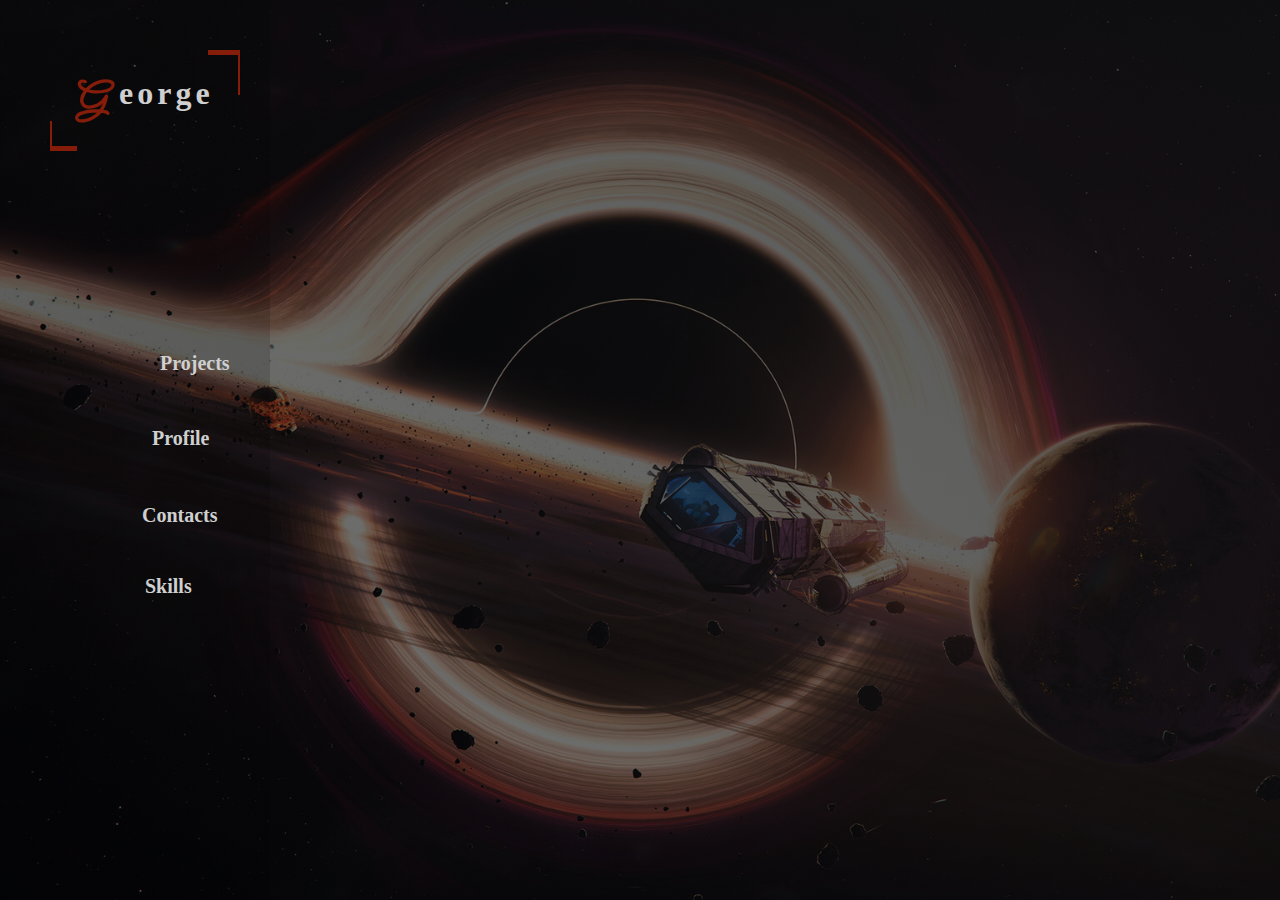
==== contacts.html @ c09df075 "Add files via upload" ====
<!DOCTYPE html>
<html>
    <head>
        <meta charset="utf-8" />
        <meta http-equiv="X-UA-Compatible" content="IE=edge" />
        <title>Portfolio</title>
        <meta name="description" content="" />
        <meta name="viewport" content="width=device-width, initial-scale=1" />
        <link rel="stylesheet" href="/styles/styles.css" />
        <link
          href="https://css.gg/css?=|code-slash|info|phone|toolbox|user"
          rel="stylesheet"
        />
      </head>
    <body>
        <div class="container">
                  <!-- ============ SIDE BAR START ======= -->
      <div class="left-content">
        <div class="background">

        </div>
        <h1 class="the-name"><a href="#"><span>G</span>eorge</a></h1>
        <nav class="nav-menu">
          <li>
            <a href="#"
              ><i class="gg gg-code-slash"></i>
              <p class="side-p">Projects</p></a>
          </li>
          <li>
            <a href="/index (1).html"
              ><i class="gg gg-user"></i>
              <p class="side-p">Profile</p></a
            >
          </li>
          <li>
            <a href="/contacts.html"
              ><i class="gg gg-phone"></i>
              <p class="side-p cont">Contacts</p></a
            >
          </li>
          <li>
            <a href="#"
              ><i class="gg gg-toolbox"></i>
              <a href="#"><p class="side-p ski">Skills</p></a></a
            >
          </li>
        </nav>
      </div>
      <!-- ============ SIDE BAR END ======= -->
        </div>
    </body>
</html>
---- styles/styles.css ----
@import url('https://fonts.googleapis.com/css2?family=Meow+Script&family=Playfair+Display+SC:ital@0;1&display=swap');
@import url('https://fonts.googleapis.com/css2?family=Aboreto&display=swap');
@import url('https://fonts.googleapis.com/css2?family=Voces&display=swap');
:root {
    --white-list-500: rgb(207, 207, 207);
    --orange-something-600: rgb(133, 29, 10);
}
* {
    box-sizing: border-box;
    outline: none;
    margin: 0;
    padding: 0;
}
body {
    color: var(--white-list-500);
    background-size: cover;
    background-image: linear-gradient(45deg, rgba(0, 0, 0, 0.52), rgba(17, 17, 17, 0.73)),
    url('/images/1311860.jpeg');

}
.container {
    display: flex;
}
/*
    ! =================== SIDEBAR START =================== !
*/
.left-content {
    min-height: 100vh;
    padding-left: 50px;
    padding-top: 50px;
    text-decoration: none;
    list-style-type: none;
    height: 100%;
    left: 240;
    top: 0;
    right: 0;
    z-index: 10;
    width: 270px;
    position: sticky;
}
.background {
    background: linear-gradient(rgba(0, 0, 0, 0.75), rgba(0, 0, 0, 0.75));
    filter: alpha(opacity=60);
    opacity: 0.2;
    position: absolute;
    top: 0;
    left: 0;
    height: 100%;
    width: 100%;
}
li {
    display: flex;
    margin-top: 20px;
    font-size: 20px;
    font-weight: 700;
    text-align: center;
}
a {
    color: var(--white-list-500);
    text-decoration: none;
    display: flex;
    cursor: pointer;
}
span {
    font-family: 'Meow Script', cursive;
    margin-right: 5px;
    font-size: 50px;
    color: var(--orange-something-600);
    margin-top: -10px;
}
.left-content > .the-name > a::before {
    content: "";
    position: absolute;
    width: 25px;
    height: 25px;
    border-left: 2px solid var(--orange-something-600);
    border-bottom: 5px solid var(--orange-something-600);
    left: 0;
    bottom: 0;
    transition: transform 0.5s ease-out,width 1s,height 1.5s,border-bottom 2s;
}
.left-content > .the-name > a:hover::before {
    transform: scaleX(1);
    transform-origin: center;
    width: 188px;
    height: 96px;
    border-bottom: 2px solid var(--orange-something-600); 
}
.left-content > .the-name > a::after {
    transform: scaleX(1);
    content: "";
    position: absolute;
    width:  30px;
    height: 40px;
    border-right: 2px solid var(--orange-something-600);
    border-top: 5px solid var(--orange-something-600);
    right: 0;
    margin-right: -20px; /* ? strange way to move this shit */
    top: 0;
    transition: transform 0.5s ease-out,width 1s,height 1.5s,border-top 2s;
    transform-origin: right;
}
.left-content > .the-name > a:hover::after{
    transform: scaleX(1);
    transform-origin: center;
    width: 188px;
    height: 97px;
    border-top: 2px solid var(--orange-something-600);
} 
.the-name {
    margin-right: 50px;
    margin-bottom: 200px;
    padding: 25px;
    letter-spacing: 4px;
    position: relative;
}
.gg { /* * FOR ICONS */
    box-sizing: border-box;
    position: relative;
    display: block;
    width: 80px;
    height: 50px;
    margin-top: 5px;
    margin-right: 20px;
    color: var(--orange-something-600);
}
.gg-code-slash {
    margin-right: 25px;
    margin-left: 5px;
}
.gg-user {
    margin-right: 22px;
}
.gg-phone {
    margin-right: 12px;
    right: 4px;
}
.gg-toolbox {
    right: 1px;
    margin-right: 15px;
}
.side-p {
    display: inline-block;
    position: relative;
    margin-top: 1px;
}
.cont {
    top: 2px;
}
.ski {
    bottom: 2px;
}
/*   ! ============ RIGHT SIDE ========== ! */
.right-content {
    display: flex;
    font-size: 12px;
    margin-top: 120px;
    text-align: center;
    justify-content: center;
    margin-left: 100px;
    letter-spacing: 2px;
}
.my-name {
    position: relative;
    font-family: 'Voces', cursive;
    font-size: 40px;
    overflow: hidden; /* Ensures the content is not revealed until the animation */
    border-right: .15em solid var(--orange-something-600);
    margin: 0 auto 40px auto;
    letter-spacing: .12em;
    animation: typing-process 2.5s steps(44), blink-border 0.75s step-end infinite;
    white-space: nowrap;
}
@keyframes typing-process {
    from {width: 0}
    to {width: 100%;}
}
@keyframes blink-border {
    from, to { border-color: transparent }
    50% { border-color: var(--orange-something-600); }
  }
.description-me {
    margin-right: 200px;
    margin-top: 70px;
}
.description {
    margin-top: 30px;
    width: 160px;
    letter-spacing: 2px;
    padding: 20px;
    position: relative;
    font-size: 15px;
}
.description::before {
    content: "";
    position: absolute;
    width: 25px;
    height: 30px;
    border-left: 3px solid var(--orange-something-600);
    border-bottom: 5px solid var(--orange-something-600);
    left: 0;
    bottom: 0;
    transition: transform 0.5s ease-out,width 1s,height 1.5s,border-bottom 2s;
}
.description:hover::before {
    transform: scaleX(1);
    transform-origin: center;
    width: 395px;
    height: 157px;
    border-bottom: 2px solid var(--orange-something-600); 
}
.description::after {
    content: "";
    position: absolute;
    width: 40px;
    height: 25px;
    border-right: 3px solid var(--orange-something-600);
    border-top: 5px solid var(--orange-something-600);
    right: 0;
    top: 0;
    margin-right: -240px;
    transition: transform 0.5s ease-out,width 1s,height 1.5s,border-top 2s;
}
.description:hover::after {
    transform: scaleX(1);
    transform-origin: center;
    width: 397px;
    height: 157px;
    border-top: 2px solid var(--orange-something-600); 
}
.my-photo {
    padding: 20px;
}
.hire {
    left: -100px;
    background: linear-gradient(75deg,rgba(98, 29, 31, 0.75), rgba(157, 9, 27, 0.75), rgba(84, 0, 0, 0.75));
    padding: 30px 40px;
    margin-top: 90px;
    font-family: 'Aboreto', cursive;
    color: rgb(155, 155, 155);
    cursor: pointer;
    border-radius: 40px;
    border-bottom-left-radius: 20px;
    transition: all 0.5s ease;
    display: inline-block;
    font-weight: 600;
    position: relative;
}
.hire:hover {
    transform: scale(1.25);
}
.side-p {
    position: relative;
    display: inline-block;
}
.side-p::after {
    content: '';
    position: absolute;
    width: 100%;
    transform: scaleX(0);
    height: 2px;
    margin-top: 30px;
    top: 0;
    left: 0;
    background: linear-gradient(75deg ,rgba(59, 15, 39, 0.75),rgba(54, 8, 78, 0.75),rgba(50,0,90,0.75));
    transform-origin: bottom right;
    transition: transform 0.25s ease-out;
}
.side-p:hover::after {
    transform: scaleX(1);
    transform-origin: bottom left;
}
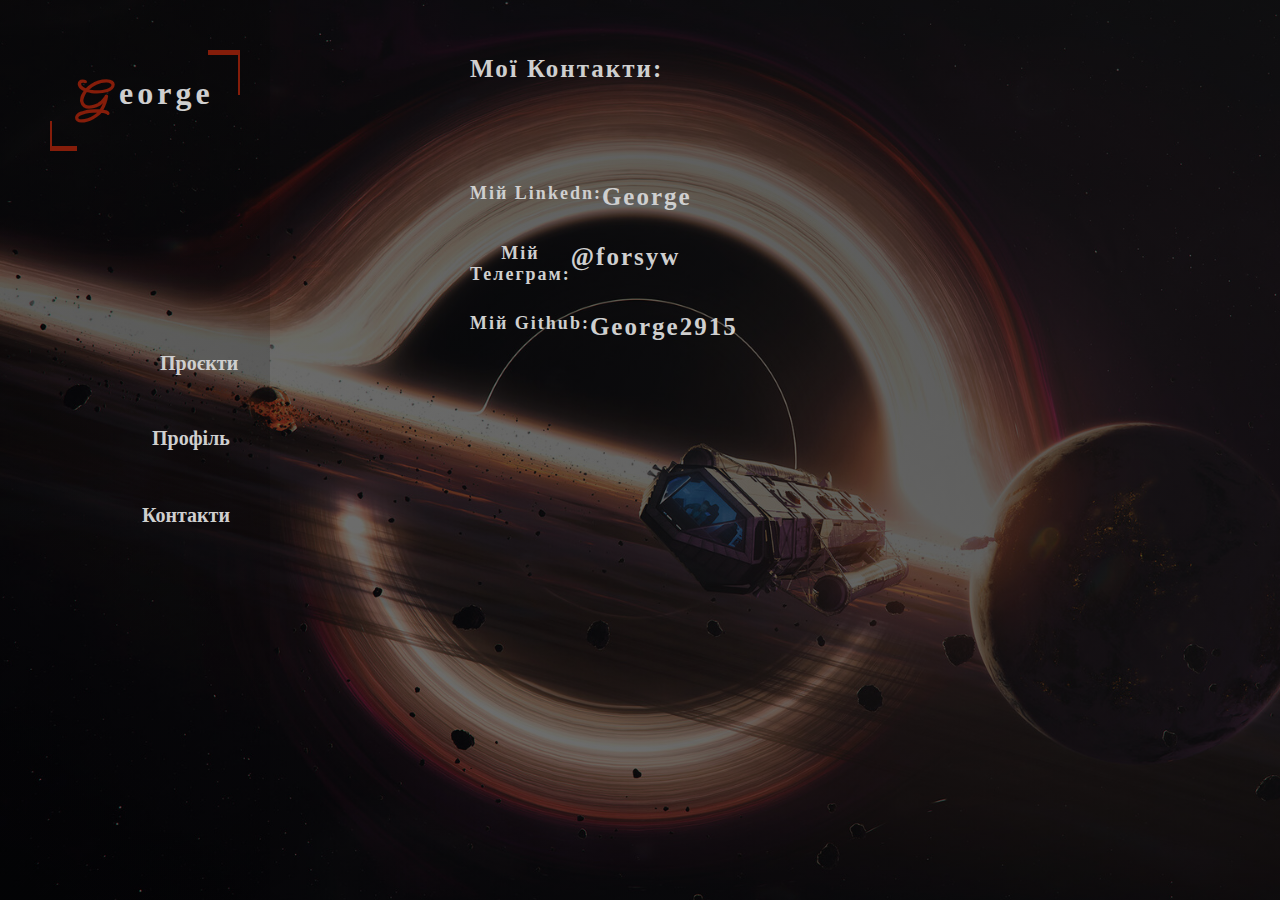
==== commit 974417da: "adding the rest of the pages" ====
--- a/contacts.html
+++ b/contacts.html
@@ -14,39 +14,44 @@
       </head>
     <body>
         <div class="container">
-                  <!-- ============ SIDE BAR START ======= -->
+      <!-- ============ SIDE BAR START ======= -->
       <div class="left-content">
         <div class="background">
 
         </div>
-        <h1 class="the-name"><a href="#"><span>G</span>eorge</a></h1>
+        <h1 class="the-name"><a href="#"><span class="beautifulLetter">G</span>eorge</a></h1>
         <nav class="nav-menu">
           <li>
-            <a href="#"
+            <a href="/projects.html"
               ><i class="gg gg-code-slash"></i>
-              <p class="side-p">Projects</p></a>
+              <p class="side-p">Проєкти</p></a>
           </li>
           <li>
             <a href="/index (1).html"
               ><i class="gg gg-user"></i>
-              <p class="side-p">Profile</p></a
+              <p class="side-p">Профіль</p></a
             >
           </li>
           <li>
             <a href="/contacts.html"
               ><i class="gg gg-phone"></i>
-              <p class="side-p cont">Contacts</p></a
-            >
-          </li>
-          <li>
-            <a href="#"
-              ><i class="gg gg-toolbox"></i>
-              <a href="#"><p class="side-p ski">Skills</p></a></a
+              <p class="side-p cont">Контакти</p></a
             >
           </li>
         </nav>
       </div>
       <!-- ============ SIDE BAR END ======= -->
+      <!-- ============ RIGHT BAR START =========-->
+      <div class="right-content right-contentContacts">
+      <h2 class="h2Contacts">Мої Контакти: </h2>
+        <div class="contacts">
+        <h2 class="linkedn">Мій Linkedn: <a class="linkedn linkednLink" href="linkedin.com/in/george-forsych-0218b7272
+          ">George</a> </h2> 
+        <h2 class="telegram">Мій Телеграм:<a class="linkedn linkednLink" href="#">@forsyw</a></h2>
+        <h2 class="github">Мій Github: <a class="linkedn linkednLink" href="George2915">George2915</a></h2>
         </div>
+      </div>
+ 
+      <!-- =========== RIGHT BAR END ============-->
     </body>
 </html>--- a/styles/styles.css
+++ b/styles/styles.css
@@ -20,6 +20,9 @@
 }
 .container {
     display: flex;
+}
+.undefined {
+    visibility: none;
 }
 /*
     ! =================== SIDEBAR START =================== !
@@ -61,7 +64,7 @@
     display: flex;
     cursor: pointer;
 }
-span {
+.beautifulLetter {
     font-family: 'Meow Script', cursive;
     margin-right: 5px;
     font-size: 50px;
@@ -157,7 +160,7 @@
     margin-top: 120px;
     text-align: center;
     justify-content: center;
-    margin-left: 100px;
+    margin-left: 200px;
     letter-spacing: 2px;
 }
 .my-name {
@@ -181,7 +184,7 @@
   }
 .description-me {
     margin-right: 200px;
-    margin-top: 70px;
+    margin-top: 50px;
 }
 .description {
     margin-top: 30px;
@@ -205,8 +208,8 @@
 .description:hover::before {
     transform: scaleX(1);
     transform-origin: center;
-    width: 395px;
-    height: 157px;
+    width: 154px;
+    height: 140px;
     border-bottom: 2px solid var(--orange-something-600); 
 }
 .description::after {
@@ -218,17 +221,20 @@
     border-top: 5px solid var(--orange-something-600);
     right: 0;
     top: 0;
-    margin-right: -240px;
     transition: transform 0.5s ease-out,width 1s,height 1.5s,border-top 2s;
 }
 .description:hover::after {
     transform: scaleX(1);
     transform-origin: center;
-    width: 397px;
-    height: 157px;
+    width: 154px;
+    height: 140px;
     border-top: 2px solid var(--orange-something-600); 
 }
 .my-photo {
+    position: relative;
+    left: 120px;
+    width: 300px;
+    height: 400px;
     padding: 20px;
 }
 .hire {
@@ -236,6 +242,7 @@
     background: linear-gradient(75deg,rgba(98, 29, 31, 0.75), rgba(157, 9, 27, 0.75), rgba(84, 0, 0, 0.75));
     padding: 30px 40px;
     margin-top: 90px;
+    margin-bottom: 40px;
     font-family: 'Aboreto', cursive;
     color: rgb(155, 155, 155);
     cursor: pointer;
@@ -270,3 +277,104 @@
     transform: scaleX(1);
     transform-origin: bottom left;
 }
+
+/* ! my projects right bar ! */
+.projects-all {
+    margin-left: 50px;
+}
+.projects-name {
+    position: relative;
+    text-align: center;
+    margin-left: 120px;
+    margin-top: 120px;
+    margin-bottom: 40px;
+}
+.project1 {
+    position: relative;
+}
+.game-photo {
+    position: relative;
+    margin-left: 1100px;
+    width: 400px;
+    height: 400px;
+}
+.project1Text {
+    font-size: 25px;
+}
+.project2Text { 
+    font-size: 25px;
+    margin-top: 120px;
+}
+.link-on-game {
+    position: absolute;
+    font-size: 20px;
+    margin-top: 20px;
+}
+.project3 {
+    position: relative;
+    margin-top: 120px;
+}
+.game-description {
+    margin-top: 20px;
+    position: absolute;
+}
+/*! contacts !*/
+.contacts {
+    position: relative;
+    display: flex;
+}
+.right-contentContacts {
+    display: flex;
+    flex-direction: column;
+    margin-top: 120px;
+    height: 50px;
+}
+.h2Contacts {
+    font-size: 25px;
+    display: flex;
+    margin-bottom: 100px;
+}
+.linkedn {
+    display: flex;
+}
+.linkednLink {
+    position: relative;
+    font-size: 25px;
+    margin-bottom: 25px;
+}
+.telegram {
+    width: 200px;
+    margin-top: 60px;
+    display: flex;
+    position: absolute;
+}
+.github {
+    top: 70px;
+    width: 500px;
+    margin-top: 60px;
+    display: flex;
+    position: absolute;
+}
+/* ! skills !*/
+
+.work-experience-OwnerTitle {
+    margin-top: 50px;
+    margin-right: 400px;
+    color: var(--white-list-500);
+}
+.work-experience-title{
+    color: white;
+}
+.list-work {
+    color: var(--orange-something-600);
+    display: flex;
+    flex-direction: column;
+
+}
+.ul-work {
+    color: white;
+    font-size: 15px;
+}
+.list-skills {
+    
+}